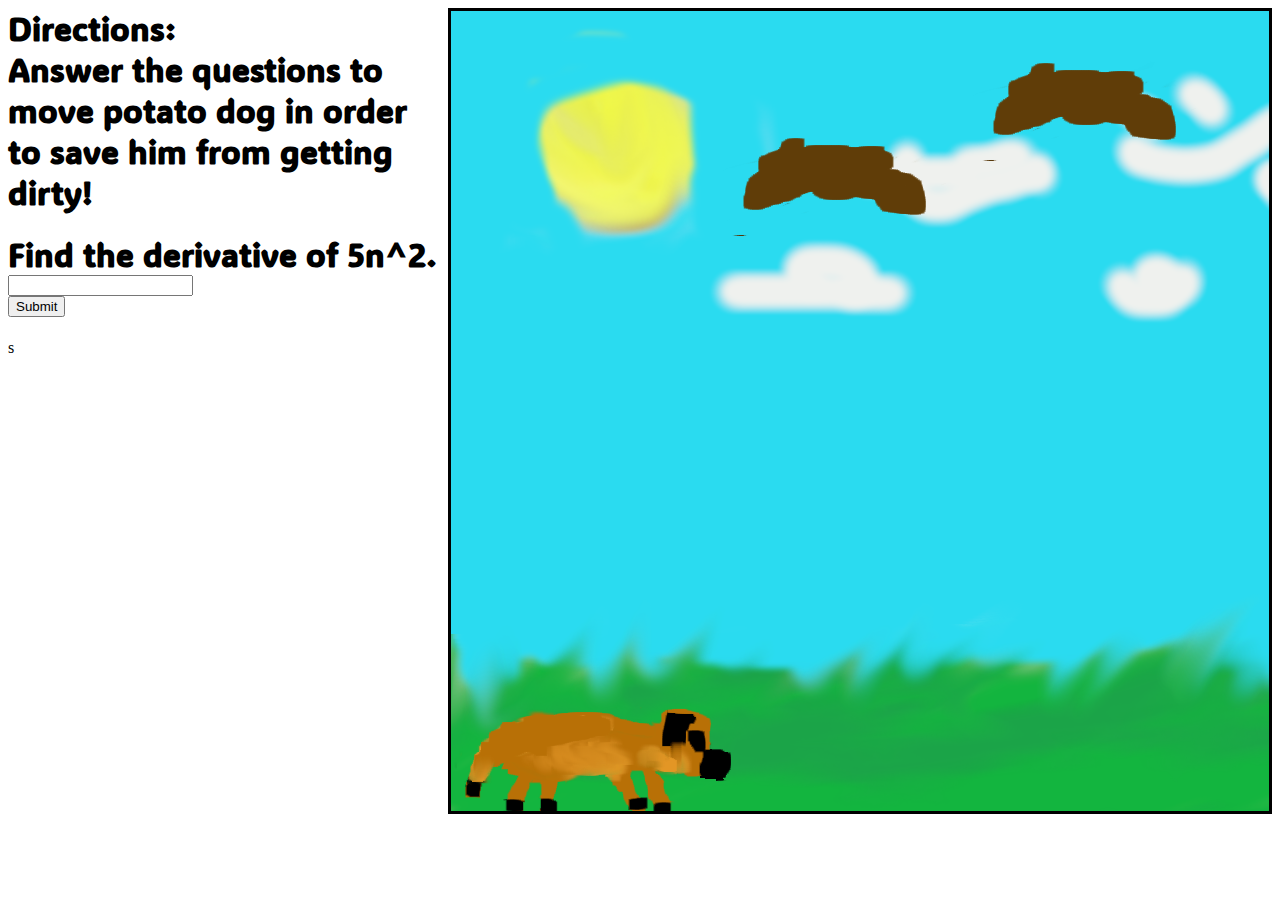
==== index.html @ 77fb3f4a "Create index.html" ====
<!DOCTYPE html>
<html lang="en">
<head>
    <meta charset="UTF-8">
    <meta name="viewport" content="width=device-width, initial-scale=1.0">
    <link rel="stylesheet" href="googa.css">
    <link rel="preconnect" href="https://fonts.googleapis.com">
    <link rel="preconnect" href="https://fonts.gstatic.com" crossorigin>
    <link href="https://fonts.googleapis.com/css2?family=ADLaM+Display&display=swap" rel="stylesheet">
    <title>Potato Dog gives math lolz</title>
</head>
<body>
    <div id="GameBoard">
        <div id="PotatoDog"></div>
        <div id="mud"></div>
        <div id="mud1"></div>
        <div id="mud2"></div>
    </div>
    <h1 id="Nomargin">Directions:</h1>
    <h1 id="notopmargin">Answer the questions to move potato dog in order to save him from getting dirty!</h1>
    <h1 id="prompt">Question</h1>
    <input type="text" id="input"><br>
    <button type="button" id="submit">Submit</button><br>
    <h1 id="wrong"></h1>
    <script src="googa.js"></script>
</body>
</html>s
---- googa.css ----
h1{
    font-family: 'ADLaM Display', cursive;
}
h2{
    font-family: 'ADLaM Display', cursive;
    font-size: 40px;
}
body{
    background-color: rgb(255, 255, 255);
}
img{
    width: 50%;
    height: 50%;
    object-fit: cover;
}
#prompt{
    margin: 0;
}
#GameBoard{
    width: 818px;
    height: 800px;
    border: 3px solid;
    background-image: url(PotatoDogBackground.png);
    background-size: cover;
    margin: auto;
    float: right;
}
#PotatoDog{
    width: 300px;
    height: 150px;
    position: relative;
    top: 650px;
    background-image: url(PotatoDog.png);
}
#mud{
    width: 250px;
    height: 150px;
    position: absolute;
    background-image: url(mudtexture.png);
    background-size: cover;
    animation: mud;
    animation-duration: 60s;
    animation-timing-function: linear;
    animation-iteration-count: unset;
    bottom: 0px;
}
#mud1{
    width: 250px;
    height: 150px;
    position: relative;
    background-image: url(mudtexture.png);
    background-size: cover;
    left: 250px;
    bottom: 75px;
    animation: mud1 forwards;
    animation-duration: 120s;
    animation-timing-function: linear;
}
#mud2{
    width: 250px;
    height: 150px;
    position: relative;
    background-image: url(mudtexture.png);
    background-size: cover;
    left: 500px;
    bottom: 300px;
    animation: mud2 forwards;
    animation-duration: 180s;
    animation-timing-function: linear;
}
@keyframes mud{
    0%{top: 150px;}
    100%{top: 800px;}
}
@keyframes mud1{
    0%{top: -75px;}
    100%{top: 650px;}
}
@keyframes mud2{
    0%{top: -300px;}
    100%{top: 500px;}
}
@keyframes potato{
    0%{left: 0px}
    100%{left: 270px}
}
@keyframes potato2{
    0%{left: 270px}
    100%{left: 540px}
}
@keyframes potato3{
    0%{left: 540px}
    100%{left: 810px}
}
.potatowalk {
    animation: potato 2s forwards;
}
.potatowalk2 {
    animation: potato2 2s forwards;
}
.potatowalk3 {
    animation: potato3 2s forwards;
}
#Nomargin{
    margin: 0;
}
#notopmargin{
    margin-top: 0;
}
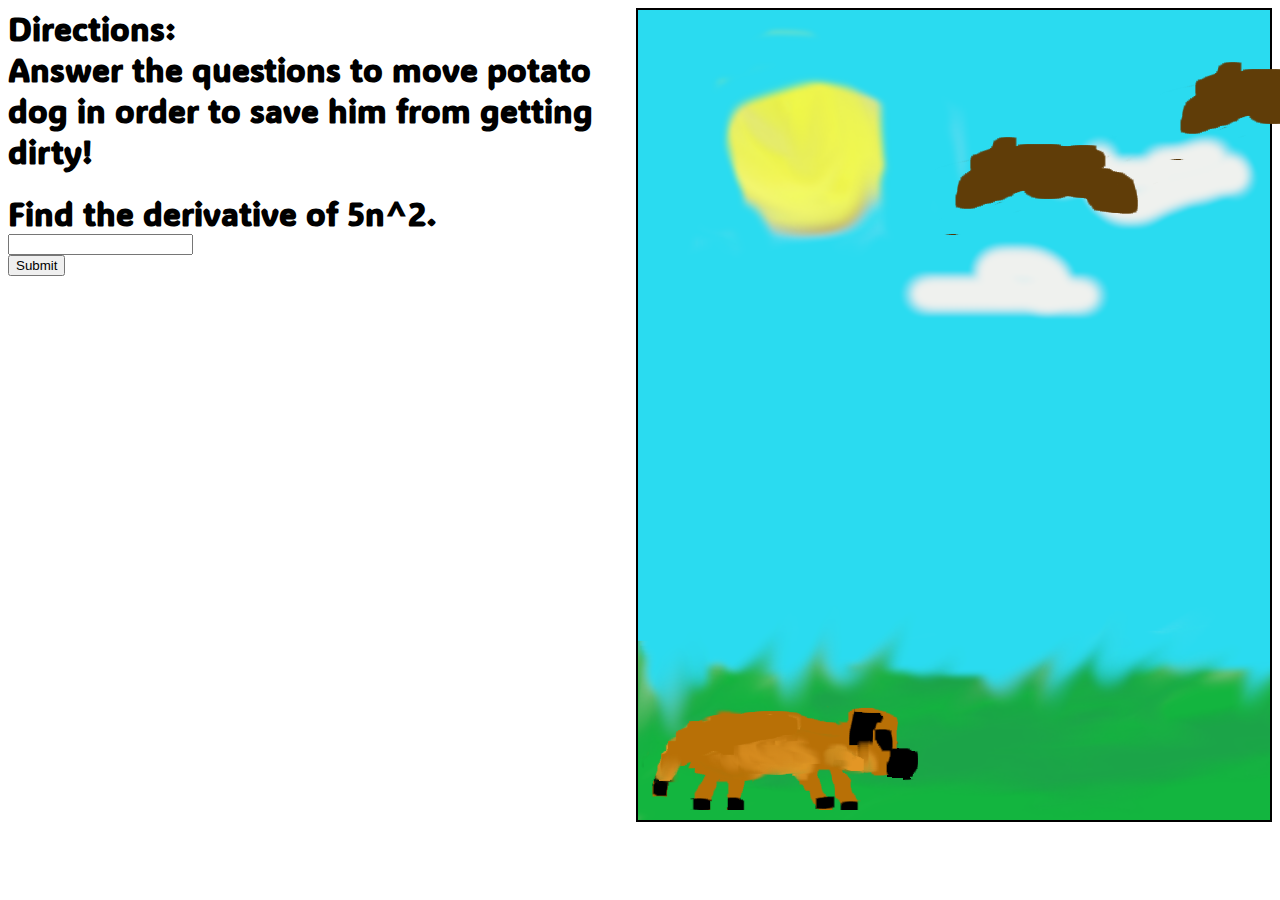
==== commit 6d39e6ea: "Update and rename googa.html to index.html" ====
--- a/index.html
+++ b/index.html
@@ -1,27 +1,27 @@
-<!DOCTYPE html>
-<html lang="en">
-<head>
-    <meta charset="UTF-8">
-    <meta name="viewport" content="width=device-width, initial-scale=1.0">
-    <link rel="stylesheet" href="googa.css">
-    <link rel="preconnect" href="https://fonts.googleapis.com">
-    <link rel="preconnect" href="https://fonts.gstatic.com" crossorigin>
-    <link href="https://fonts.googleapis.com/css2?family=ADLaM+Display&display=swap" rel="stylesheet">
-    <title>Potato Dog gives math lolz</title>
-</head>
-<body>
-    <div id="GameBoard">
-        <div id="PotatoDog"></div>
-        <div id="mud"></div>
-        <div id="mud1"></div>
-        <div id="mud2"></div>
-    </div>
-    <h1 id="Nomargin">Directions:</h1>
-    <h1 id="notopmargin">Answer the questions to move potato dog in order to save him from getting dirty!</h1>
-    <h1 id="prompt">Question</h1>
-    <input type="text" id="input"><br>
-    <button type="button" id="submit">Submit</button><br>
-    <h1 id="wrong"></h1>
-    <script src="googa.js"></script>
-</body>
-</html>s
+<!DOCTYPE html>
+<html lang="en">
+<head>
+    <meta charset="UTF-8">
+    <meta name="viewport" content="width=device-width, initial-scale=1.0">
+    <link rel="stylesheet" href="googa.css">
+    <link rel="preconnect" href="https://fonts.googleapis.com">
+    <link rel="preconnect" href="https://fonts.gstatic.com" crossorigin>
+    <link href="https://fonts.googleapis.com/css2?family=ADLaM+Display&display=swap" rel="stylesheet">
+    <title>Potato Dog gives math lolz</title>
+</head>
+<body>
+    <div id="GameBoard">
+        <div id="PotatoDog"></div>
+        <div id="mud"></div>
+        <div id="mud1"></div>
+        <div id="mud2"></div>
+    </div>
+    <h1 id="Nomargin">Directions:</h1>
+    <h1 id="notopmargin">Answer the questions to move potato dog in order to save him from getting dirty!</h1>
+    <h1 id="prompt">Question</h1>
+    <input type="text" id="input"><br>
+    <button type="button" id="submit">Submit</button><br>
+    <h1 id="wrong"></h1>
+    <script src="googa.js"></script>
+</body>
+</html>
--- a/googa.css
+++ b/googa.css
@@ -17,9 +17,9 @@
     margin: 0;
 }
 #GameBoard{
-    width: 818px;
-    height: 800px;
-    border: 3px solid;
+    width: 50%;
+    height: 90vh;
+    border: 2.5px solid;
     background-image: url(PotatoDogBackground.png);
     background-size: cover;
     margin: auto;
@@ -39,7 +39,7 @@
     background-image: url(mudtexture.png);
     background-size: cover;
     animation: mud;
-    animation-duration: 60s;
+    animation-duration: 80s;
     animation-timing-function: linear;
     animation-iteration-count: unset;
     bottom: 0px;
@@ -50,7 +50,7 @@
     position: relative;
     background-image: url(mudtexture.png);
     background-size: cover;
-    left: 250px;
+    left: 275px;
     bottom: 75px;
     animation: mud1 forwards;
     animation-duration: 120s;
